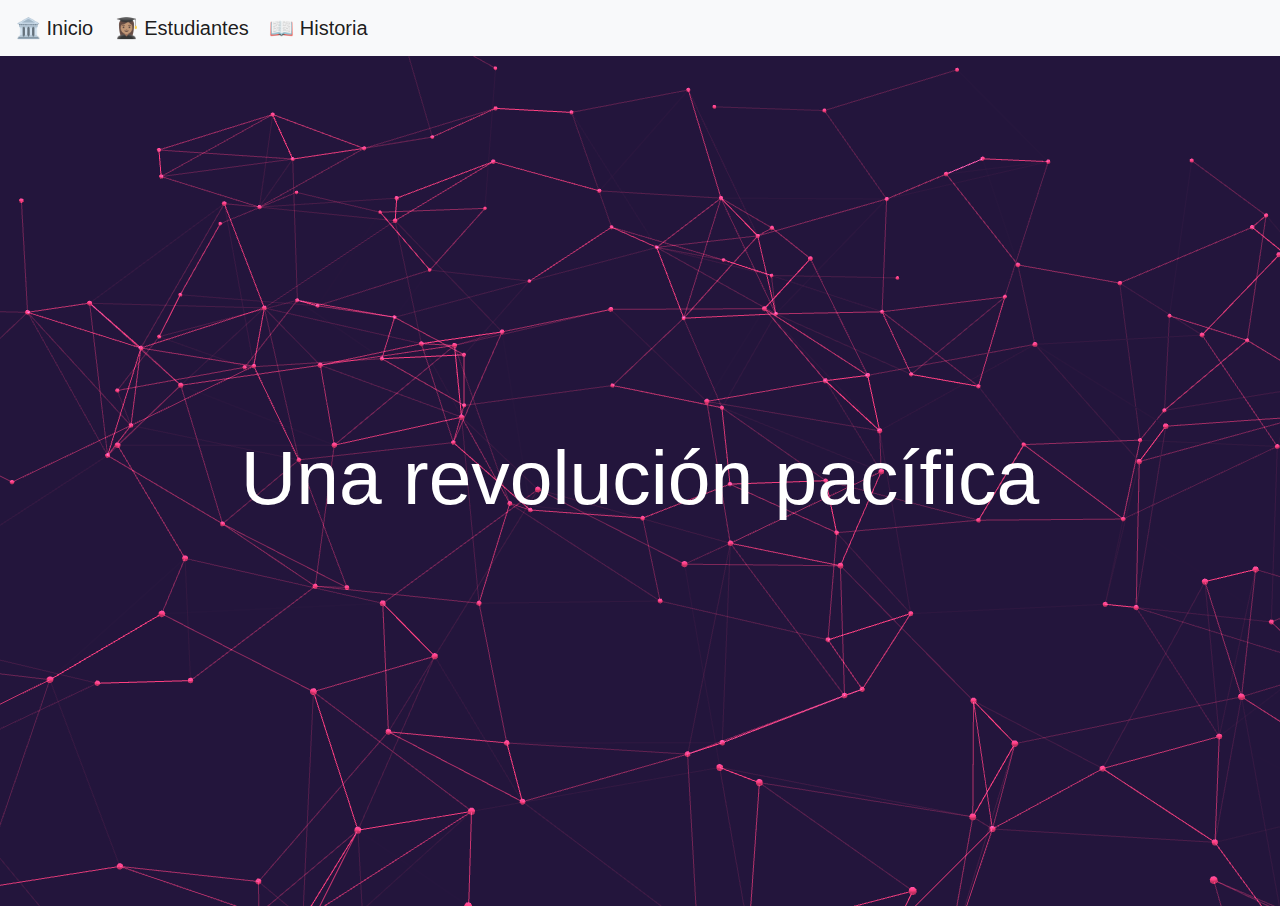
==== story.html @ ce764580 "particles added" ====
<!DOCTYPE html>
<html>

<head>
  <meta charset="utf-8">
  <title>Inviértete</title>
  <meta name="viewport" content="width=device-width, initial-scale=1">
  <link rel="stylesheet" type="text/css" media="screen" href="main.css">
  <link rel="stylesheet" type="text/css" media="screen" href="story.css">
  <!-- CDN de Bootstrap -->
  <link rel="stylesheet" href="https://stackpath.bootstrapcdn.com/bootstrap/4.3.1/css/bootstrap.min.css"
    integrity="sha384-ggOyR0iXCbMQv3Xipma34MD+dH/1fQ784/j6cY/iJTQUOhcWr7x9JvoRxT2MZw1T" crossorigin="anonymous">
  <!-- CDN de Jquery -->
  <script src="http://code.jquery.com/jquery-3.3.1.slim.min.js"
    integrity="sha256-3edrmyuQ0w65f8gfBsqowzjJe2iM6n0nKciPUp8y+7E=" crossorigin="anonymous"></script>
</head>
<!-- Header -->
<nav class="navbar navbar-light bg-light">
  <div>
    <a class="navbar-brand" href="./index.html">🏛 Inicio</a>
    <a class="navbar-brand" href="./students.html">👩🏽‍🎓 Estudiantes</a>
    <a class="navbar-brand" href="./story.html">📖 Historia</a>
  </div>
</nav>
<!-- Body -->
<body class="custom-background-color">
  <!-- Header -->
  <div id="header-container">
    <h1 class="responsive-text">Una revolución pacífica</h1>
  </div>
  <!-- Historia -->
  <div id="story">
    <div class="container">
      <div class="row">
        
      </div>
    </div>
  </div>
  <!-- Animación -->
  <script src="./src/three.min.js"></script>
  <script src="./src/vanta.net.min.js"></script>
  <script>
    VANTA.NET({
      el: "#header-container"
    })
  </script>
</body>
</html>
---- main.css ----
#welcome-section {
  min-height: calc(100vh - 50px);
  background-image: url('./images/inviertete-background-image.png');
  background-size: cover;
  background-repeat: no-repeat;
  background-position: 50% 50%;
  display: flex;
  align-items: center;
}

.padding-top {
  margin-top: 8vh;
}

.padding-top-and-bottom {
  padding-top: 8vh;
  padding-bottom: 8vh;
}

.cards-padding-top-and-bottom {
  padding-top: 4vh;
}

.dark-blue-text-color {
  color: #183446;
}

.inviertete-text-color {
  color: #3DB762;
}

.custom-background-color {
  background-color: #f4f6f9;
}

.element, .typed-cursor {
  color: white;
  font-size: 4rem;
}

.course-card {
  background-color: white;
  box-shadow: 0 10px 20px 0 rgba(0, 0, 0, 0.03);
  padding: 5%;
}

.course-card-name {
  margin-top: 1vh;
}

.course-description {
  margin-left: 8%;
  margin-right: 8%;
  margin-top: 5%;
}

.equal {
  display: flex;
  display: -webkit-flex;
  flex-wrap: wrap;
}

.footer {
  background-color: #183446;
  min-height: 10vh;
  color: white;
  display: flex;
  align-items: center;
  justify-content: center;
  padding: 0;
  margin: 0;
}

.element {
  font-size: 5vw;
}

.typed-cursor {
  font-size: 5vw;
}
---- story.css ----
#header-container {
  height: calc(100vh - 50px);
  color: white;
  display: flex;
  justify-content: center;
  align-items: center;
}

.responsive-text {
  font-size: 6vw;
}
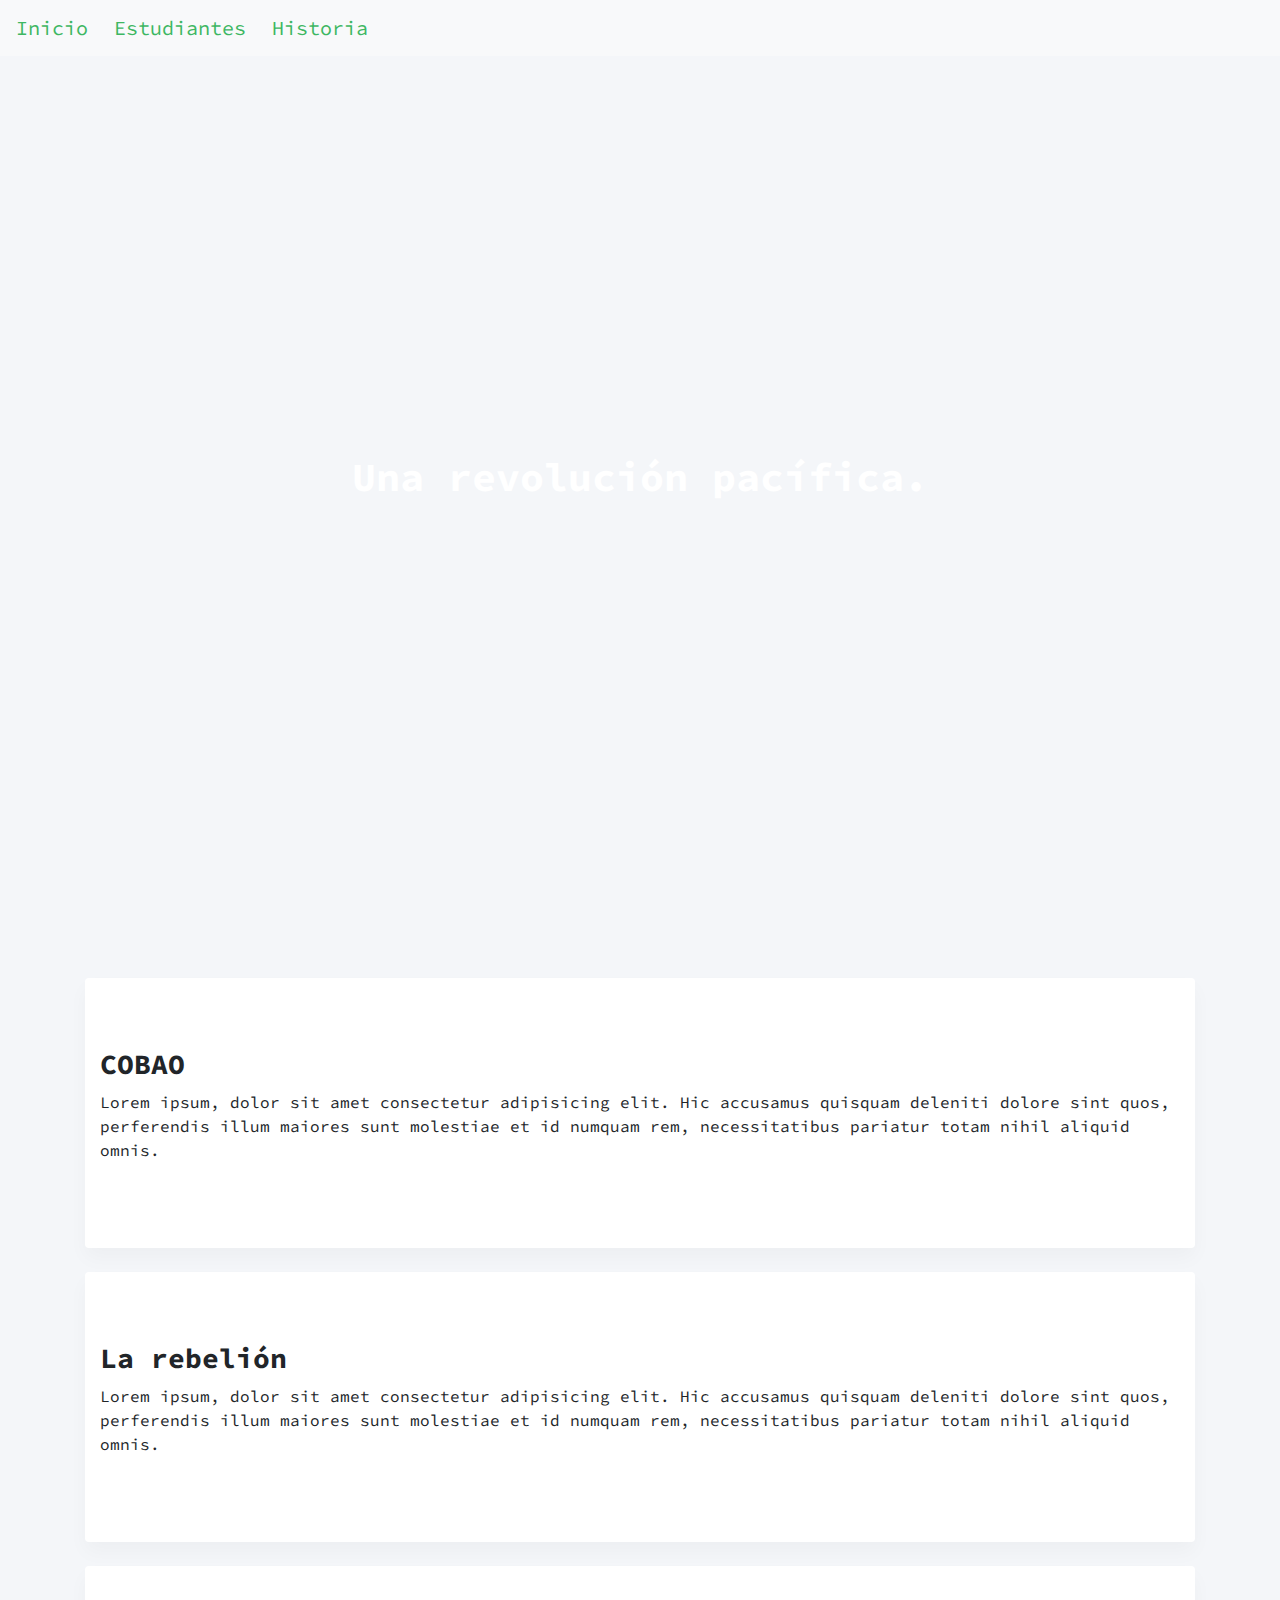
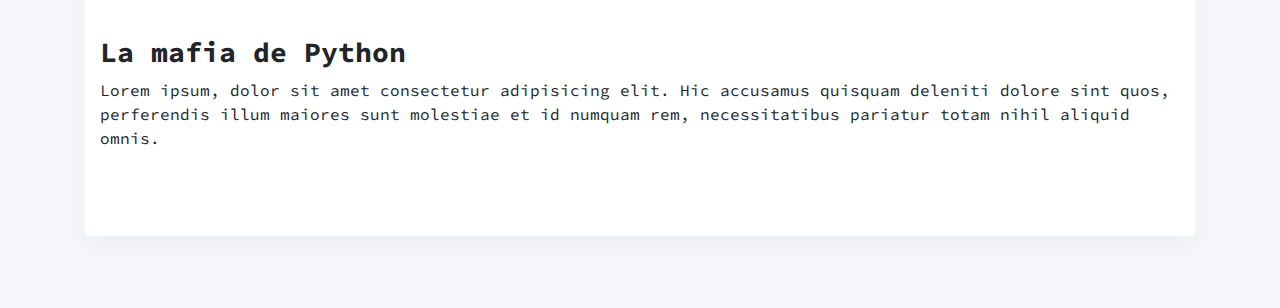
==== commit c44d0ede: "story added" ====
--- a/story.html
+++ b/story.html
@@ -13,36 +13,66 @@
   <!-- CDN de Jquery -->
   <script src="http://code.jquery.com/jquery-3.3.1.slim.min.js"
     integrity="sha256-3edrmyuQ0w65f8gfBsqowzjJe2iM6n0nKciPUp8y+7E=" crossorigin="anonymous"></script>
+    <!-- Fuente -->
+    <link href="https://fonts.googleapis.com/css?family=Source+Code+Pro" rel="stylesheet">
 </head>
 <!-- Header -->
 <nav class="navbar navbar-light bg-light">
   <div>
-    <a class="navbar-brand" href="./index.html">🏛 Inicio</a>
-    <a class="navbar-brand" href="./students.html">👩🏽‍🎓 Estudiantes</a>
-    <a class="navbar-brand" href="./story.html">📖 Historia</a>
+    <a class="navbar-brand" href="./index.html"><span class="inviertete-text-color">Inicio</span></a>
+    <a class="navbar-brand" href="./students.html"><span class="inviertete-text-color">Estudiantes</span></a>
+    <a class="navbar-brand" href="./story.html"><span class="inviertete-text-color">Historia</span></a>
   </div>
 </nav>
 <!-- Body -->
 <body class="custom-background-color">
   <!-- Header -->
-  <div id="header-container">
-    <h1 class="responsive-text">Una revolución pacífica</h1>
+  <div id="header">
+    <h1><strong>Una revolución pacífica.</strong></h1>
   </div>
-  <!-- Historia -->
-  <div id="story">
-    <div class="container">
-      <div class="row">
-        
+  <!-- Timeline -->
+  <div class="container padding-top-and-bottom">
+    <!-- Tarjeta 1 -->
+    <div class="row">
+      <div class="col-12">
+        <!-- Tarjeta -->
+        <div class="card student-card story-card container vertical-align">
+          <!-- Contenido de la tarjeta -->
+          <h3><strong>COBAO</strong></h3>
+          <p>Lorem ipsum, dolor sit amet consectetur adipisicing elit. Hic accusamus quisquam deleniti dolore sint quos,
+            perferendis illum maiores sunt molestiae et id numquam rem, necessitatibus pariatur totam nihil aliquid
+            omnis.</p>
+        </div>
+      </div>
+    </div>
+    <br>
+    <!-- Tarjeta 2 -->
+    <div class="row">
+      <div class="col-12">
+        <!-- Tarjeta -->
+        <div class="card student-card story-card container vertical-align">
+          <!-- Contenido de la tarjeta -->
+          <h3><strong>La rebelión</strong></h3>
+          <p>Lorem ipsum, dolor sit amet consectetur adipisicing elit. Hic accusamus quisquam deleniti dolore sint quos,
+            perferendis illum maiores sunt molestiae et id numquam rem, necessitatibus pariatur totam nihil aliquid
+            omnis.</p>
+        </div>
+      </div>
+    </div>
+    <br>
+    <!-- Tarjeta 3 -->
+    <div class="row">
+      <div class="col-12">
+        <!-- Tarjeta -->
+        <div class="card student-card story-card container vertical-align">
+          <!-- Contenido de la tarjeta -->
+          <h3><strong>La mafia de Python</strong></h3>
+          <p>Lorem ipsum, dolor sit amet consectetur adipisicing elit. Hic accusamus quisquam deleniti dolore sint quos,
+            perferendis illum maiores sunt molestiae et id numquam rem, necessitatibus pariatur totam nihil aliquid
+            omnis.</p>
+        </div>
       </div>
     </div>
   </div>
-  <!-- Animación -->
-  <script src="./src/three.min.js"></script>
-  <script src="./src/vanta.net.min.js"></script>
-  <script>
-    VANTA.NET({
-      el: "#header-container"
-    })
-  </script>
 </body>
 </html>--- a/main.css
+++ b/main.css
@@ -1,6 +1,10 @@
+* {
+  font-family: 'Source Code Pro', monospace;
+}
+
 #welcome-section {
   min-height: calc(100vh - 50px);
-  background-image: url('./images/inviertete-background-image.png');
+  background-image: url('./images/inviertete-background-imag.png');
   background-size: cover;
   background-repeat: no-repeat;
   background-position: 50% 50%;
@@ -44,6 +48,12 @@
   padding: 5%;
 }
 
+.student-card {
+  background-color: white;
+  box-shadow: 0 10px 20px 0 rgba(0, 0, 0, 0.03);
+  border: none !important;
+}
+
 .course-card-name {
   margin-top: 1vh;
 }
--- a/story.css
+++ b/story.css
@@ -1,11 +1,20 @@
-#header-container {
-  height: calc(100vh - 50px);
+#header {
+  min-height: calc(100vh - 50px);
+  background-image: url('./images/girls-background.png');
+  background-repeat: no-repeat;
+  background-size: cover;
   color: white;
   display: flex;
   justify-content: center;
   align-items: center;
 }
 
-.responsive-text {
-  font-size: 6vw;
+.story-card {
+  min-height: 30vh;
+}
+
+.vertical-align {
+    display: flex;
+    flex-direction: column;
+    justify-content: center;
 }